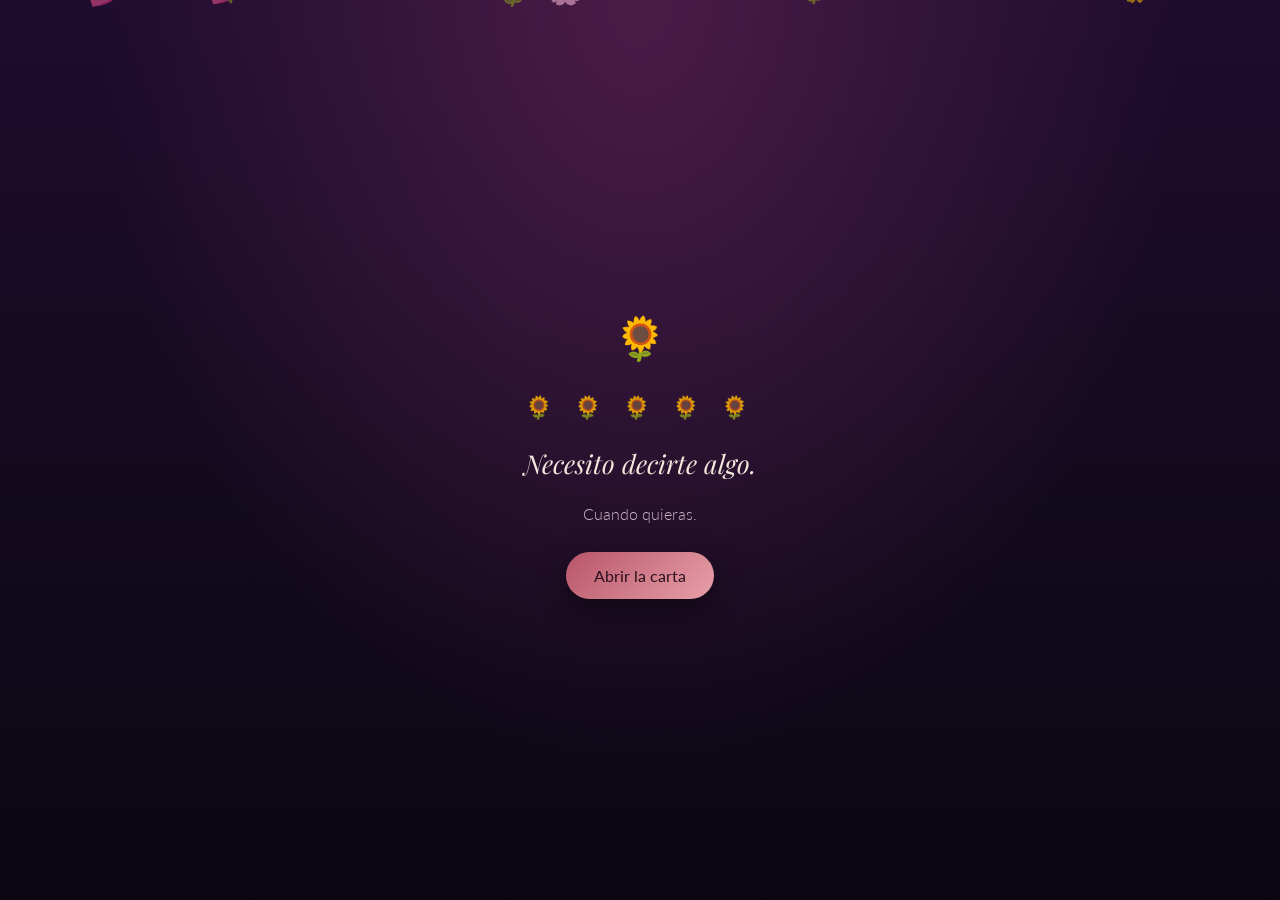
==== carta.html @ 8d48969b "first commit" ====
<!DOCTYPE html>
<html lang="es">
<head>
    <meta charset="UTF-8">
    <meta name="viewport" content="width=device-width, initial-scale=1.0">
    <title>Para ti, Maria Fernanda Florez...</title>
    <link href="https://fonts.googleapis.com/css2?family=Playfair+Display:ital,wght@0,400;0,700;1,400&family=Lato:wght@300;400&display=swap" rel="stylesheet">
    <link rel="stylesheet" href="carta.css">
    <script src="carta.js" defer></script>
</head>
<body>

    <div class="bg"></div>
    <div class="petalos" id="petalos"></div>

    <!-- ENTRADA -->
    <section class="entrada" id="entrada">
        <span class="flor">🌻</span>
        <p class="girasoles">🌻 🌻 🌻 🌻 🌻</p>
        <p class="entrada-texto">Necesito decirte algo.</p>
        <p class="entrada-sub">Cuando quieras.</p>
        <button class="btn-abrir" id="btnAbrir">Abrir la carta</button>
    </section>

    <!-- CARTA -->
    <main class="carta" id="carta" hidden>

        <section class="bloque">
            <p class="saludo">Maff, mi Ela:</p>
            <p>No te escribo para pedirte nada. Te escribo porque hay algo que tengo que decirte, y quiero que todo lo que diga sea verdad.</p>
            <p>Cuando empezaron a pasar cosas que yo no sabía cargar, en vez de contarte, me encerré. Pensé que te protegía de mi peso. Pero lo que hice fue alejarte de mi vida y dejarte sola con un dolor que no era tuyo. Fue un error, y lo reconozco sin excusas.</p>
            <p class="destacado">Herí lo que más cuidabas: tu corazón. Y con él se fue parte de lo que construimos en estos dos años.</p>
        </section>

        <p class="girasoles revelar">🌻 🌼 🌻 🌼 🌻</p>

        <figure class="foto foto-1 revelar">
            <img src="img/foto-1.jpg" alt="Maff en el pasto, de noche">
        </figure>

        <section class="bloque">
            <p>Me acuerdo de cada cosa: <span class="recuerdo">la playa, nuestras salidas en la moto, las comidas, la noche de tu grado en Zamba</span>. Eran días en los que yo era feliz contigo, y sé que tú también lo fuiste. Por eso duele tanto.</p>
            <p>Te pido perdón. Perdón por el silencio, por la distancia, por hacerte sentir que no eras importante cuando eras lo más importante que tenía.</p>
        </section>

        <p class="girasoles revelar">🌻 🌻 🌻 🌻 🌻</p>

        <section class="bloque cancion revelar">
            <p class="cancion-texto">Hay una canción que se queda en el pecho cuando pienso en nosotros.</p>
            <a class="btn-cancion" href="https://music.youtube.com/search?q=%C3%81mame+El+Gran+Combo" target="_blank" rel="noopener">Escúchala en YouTube Music 🎶</a>
        </section>

        <section class="bloque">
            <p>Sé que el daño es grande y que no se borra con palabras. Así que no te pido que confíes en mí hoy.</p>
            <p>Lo que sí te digo es esto: no te prometo nada que no pueda cumplir. Solo te prometo sanar contigo. Cada dolor, cada herida, con paciencia y con mucho amor, a tu ritmo y a medida que el tiempo lo permita.</p>
        </section>

        <figure class="foto foto-2 revelar" data-sanar>
            <img src="img/foto-2.jpg" alt="Maff con una flor roja de hibisco en el pelo">
        </figure>

        <section class="bloque">
            <p class="destacado">Ela, sigues siendo el amor de mi vida.</p>
        </section>

        <p class="girasoles revelar">🌼 🌻 🌼 🌻 🌼 🌻 🌼</p>

        <figure class="foto foto-3 revelar">
            <img src="img/foto-3.jpg" alt="Maff con una flor de plumeria en el pelo">
        </figure>

        <section class="bloque cierre">
            <p>No tienes que responderme nada hoy. Si necesitas tiempo, te lo doy. Si decides que no, lo voy a respetar, aunque me duela.</p>

            <div class="respuesta" id="respuesta">
                <button class="btn-si" id="btnSi">Quiero sanarlo 💕</button>
                <button class="btn-no" id="btnNo">No</button>
            </div>
            <p class="mensaje-final" id="mensajeFinal" aria-live="polite"></p>

            <p class="firma">Con todo mi corazón,<br><span>Eryck Menco</span></p>
        </section>

    </main>

    <div class="contador" id="contador" aria-live="polite"></div>

</body>
</html>
---- carta.css ----
:root {
    --fondo: #120a1c;
    --texto: #f3e6dc;
    --suave: #c9b3c4;
    --acento: #e8a0a8;
    --oro: #e7c48a;
    --sombra: rgba(0, 0, 0, .45);
}

* { box-sizing: border-box; margin: 0; padding: 0; }

[hidden] { display: none !important; }

html {
    min-height: 100%;
    background: var(--fondo);
}

body {
    min-height: 100%;
    background: transparent;
    color: var(--texto);
    font-family: 'Lato', sans-serif;
    font-weight: 300;
    line-height: 1.75;
    overflow-x: hidden;
}

body { -webkit-tap-highlight-color: transparent; }

.bg {
    position: fixed;
    inset: 0;
    z-index: -2;
    background:
        radial-gradient(ellipse at 50% 0%, #4a1c48 0%, transparent 60%),
        linear-gradient(180deg, #1e0c2e 0%, #120a1c 60%, #0b0612 100%);
}

/* ── Pétalos que caen ── */
.petalos {
    position: fixed;
    inset: 0;
    z-index: -1;
    pointer-events: none;
    overflow: hidden;
}
.petalo {
    position: absolute;
    top: -40px;
    font-size: 18px;
    opacity: .55;
    animation: caer linear infinite;
}
@keyframes caer {
    0%   { transform: translateY(0) rotate(0deg); }
    100% { transform: translateY(110vh) rotate(360deg); }
}

/* ── Entrada ── */
.entrada {
    min-height: 100vh;
    min-height: 100dvh;
    display: flex;
    flex-direction: column;
    align-items: center;
    justify-content: center;
    gap: 14px;
    padding: 16px;
    text-align: center;
    transition: opacity .8s ease, transform .8s ease;
}
.entrada.salir {
    opacity: 0;
    transform: translateY(-16px);
    pointer-events: none;
}
.flor { font-size: 42px; }
.entrada-texto {
    font-family: 'Playfair Display', serif;
    font-style: italic;
    font-size: 26px;
    color: var(--texto);
}
.entrada-sub { color: var(--suave); }

/* ── Girasoles de adorno ── */
.girasoles {
    text-align: center;
    font-size: 26px;
    letter-spacing: 8px;
    margin: 36px 0;
    opacity: .85;
}
.entrada .girasoles {
    margin: 0;
    font-size: 22px;
}

/* ── Botones ── */
button {
    font-family: 'Lato', sans-serif;
    cursor: pointer;
    border: none;
    -webkit-appearance: none;
    appearance: none;
}
.btn-abrir,
.btn-si,
.btn-cancion {
    display: inline-block;
    margin-top: 10px;
    padding: 14px 28px;
    border-radius: 999px;
    background: linear-gradient(135deg, #b8556a, #e8a0a8);
    color: #2a0f1e;
    font-size: 16px;
    font-weight: 400;
    text-decoration: none;
    box-shadow: 0 10px 30px var(--sombra);
    transition: transform .2s ease, box-shadow .2s ease;
}
.btn-abrir:active,
.btn-si:active,
.btn-cancion:active { transform: scale(.97); }

.btn-cancion {
    background: transparent;
    color: var(--oro);
    border: 1px solid var(--oro);
    box-shadow: none;
}

.btn-no {
    position: relative;
    margin-top: 10px;
    padding: 14px 28px;
    border-radius: 999px;
    background: transparent;
    color: var(--suave);
    border: 1px solid rgba(201, 179, 196, .4);
    font-size: 16px;
    transition: transform .3s ease, left .3s ease, top .3s ease;
}
.btn-no.fijo {
    position: fixed;
    z-index: 50;
    margin: 0;
}

/* ── Carta ── */
.carta {
    max-width: 560px;
    margin: 0 auto;
    padding: 56px 16px 120px;
    animation: aparecer 1s ease both;
}
.carta[hidden] { display: none; }
@keyframes aparecer {
    from { opacity: 0; }
    to   { opacity: 1; }
}

.bloque {
    margin-bottom: 40px;
    font-size: 18px;
}
.bloque p + p { margin-top: 18px; }

.saludo {
    font-family: 'Playfair Display', serif;
    font-style: italic;
    font-size: 26px;
    color: var(--oro);
    margin-bottom: 22px !important;
}

.destacado {
    font-family: 'Playfair Display', serif;
    font-style: italic;
    font-size: 21px;
    color: var(--acento);
}

.recuerdo {
    color: var(--oro);
    font-style: italic;
}

.cancion {
    text-align: center;
}
.cancion-texto {
    font-style: italic;
    color: var(--suave);
    margin-bottom: 18px !important;
}

.cierre { text-align: center; }

.firma {
    margin-top: 40px;
    font-family: 'Playfair Display', serif;
    font-style: italic;
    color: var(--suave);
}
.firma span {
    display: inline-block;
    margin-top: 6px;
    color: var(--oro);
    font-size: 20px;
}

/* ── Respuesta ── */
.respuesta {
    display: flex;
    flex-wrap: wrap;
    justify-content: center;
    gap: 14px;
    margin-top: 28px;
}
.mensaje-final {
    margin-top: 22px;
    min-height: 1.75em;
    font-family: 'Playfair Display', serif;
    font-style: italic;
    color: var(--oro);
    transition: opacity .6s ease;
}

.contador {
    position: fixed;
    bottom: 16px;
    left: 0;
    right: 0;
    text-align: center;
    font-size: 14px;
    color: var(--suave);
    opacity: 0;
    transition: opacity .4s ease;
    pointer-events: none;
}
.contador.visible { opacity: 1; }

/* ── Fotos ── */
.foto {
    margin: 40px auto;
    max-width: 100%;
    border-radius: 18px;
    overflow: hidden;
    box-shadow: 0 18px 40px var(--sombra);
    border: 6px solid rgba(243, 230, 220, .08);
}
.foto img {
    display: block;
    width: 100%;
    height: auto;
}
.foto-1 { max-width: 320px; transform: rotate(-1.5deg); }
.foto-2 { max-width: 380px; transform: rotate(1.2deg); }
.foto-3 { max-width: 100%; }

/* Sanar: la foto empieza borrosa y se aclara */
.foto-2 img {
    filter: blur(14px) saturate(.6);
    transition: filter 2.4s ease;
}
.foto-2.sanada img {
    filter: blur(0) saturate(1);
}

/* Revelar al bajar */
.revelar {
    opacity: 0;
    transform: translateY(24px);
    transition: opacity 1s ease, transform 1s ease;
}
.revelar.visible {
    opacity: 1;
    transform: translateY(0);
}
.foto-1.revelar.visible { transform: translateY(0) rotate(-1.5deg); }
.foto-2.revelar.visible { transform: translateY(0) rotate(1.2deg); }

@media (prefers-reduced-motion: reduce) {
    .petalo { animation: none; display: none; }
    .revelar, .foto-2 img, .carta { transition: none; animation: none; }
    .revelar { opacity: 1; transform: none; }
    .foto-2 img { filter: none; }
}

/* ── Móvil ── */
@media (max-width: 480px) {
    .bloque { font-size: 17px; }
    .destacado { font-size: 19px; }
    .carta { padding: 40px 16px 120px; }
}
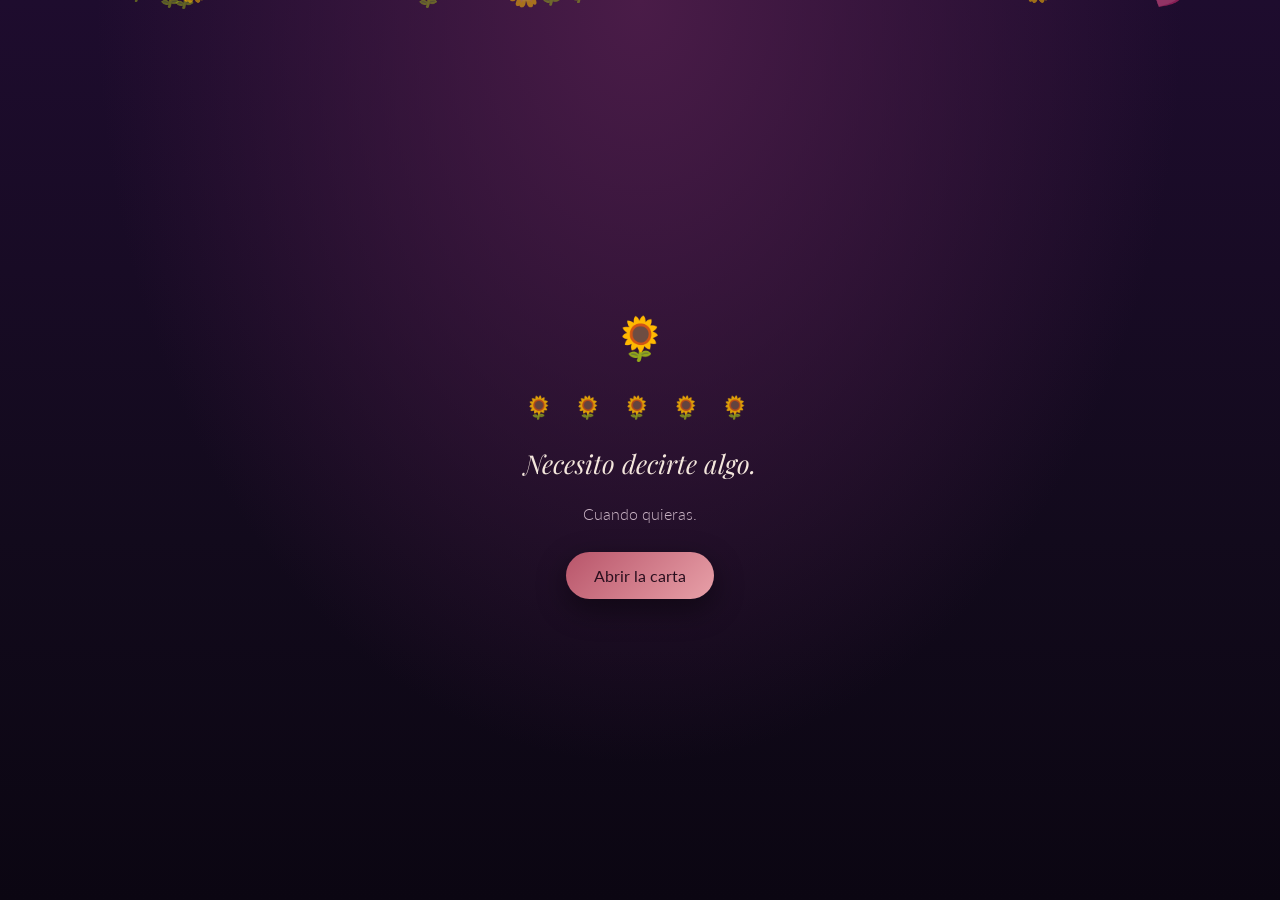
==== commit e5f0dcef: "Quitar fotos repetidas y archivos innecesarios - Una sola versión por foto: se borran las 56 copias " ====
--- a/carta.html
+++ b/carta.html
@@ -4,6 +4,7 @@
     <meta charset="UTF-8">
     <meta name="viewport" content="width=device-width, initial-scale=1.0">
     <title>Para ti, Maria Fernanda Florez...</title>
+    <link rel="icon" href="data:image/svg+xml,<svg xmlns='http://www.w3.org/2000/svg' viewBox='0 0 100 100'><text y='.9em' font-size='90'>🌻</text></svg>">
     <link href="https://fonts.googleapis.com/css2?family=Playfair+Display:ital,wght@0,400;0,700;1,400&family=Lato:wght@300;400&display=swap" rel="stylesheet">
     <link rel="stylesheet" href="carta.css">
     <script src="carta.js" defer></script>
@@ -35,7 +36,7 @@
         <p class="girasoles revelar">🌻 🌼 🌻 🌼 🌻</p>
 
         <figure class="foto foto-1 revelar">
-            <img src="img/foto-1.jpg" alt="Maff en el pasto, de noche">
+            <img src="img/album/hoy1.jpg" alt="Maff en el pasto, de noche">
         </figure>
 
         <section class="bloque">
@@ -56,7 +57,7 @@
         </section>
 
         <figure class="foto foto-2 revelar" data-sanar>
-            <img src="img/foto-2.jpg" alt="Maff con una flor roja de hibisco en el pelo">
+            <img src="img/album/hoy2.jpg" alt="Maff con una flor roja de hibisco en el pelo">
         </figure>
 
         <section class="bloque">
@@ -66,7 +67,7 @@
         <p class="girasoles revelar">🌼 🌻 🌼 🌻 🌼 🌻 🌼</p>
 
         <figure class="foto foto-3 revelar">
-            <img src="img/foto-3.jpg" alt="Maff con una flor de plumeria en el pelo">
+            <img src="img/album/hoy3.jpg" alt="Maff con una flor de plumeria en el pelo">
         </figure>
 
         <section class="bloque cierre">
